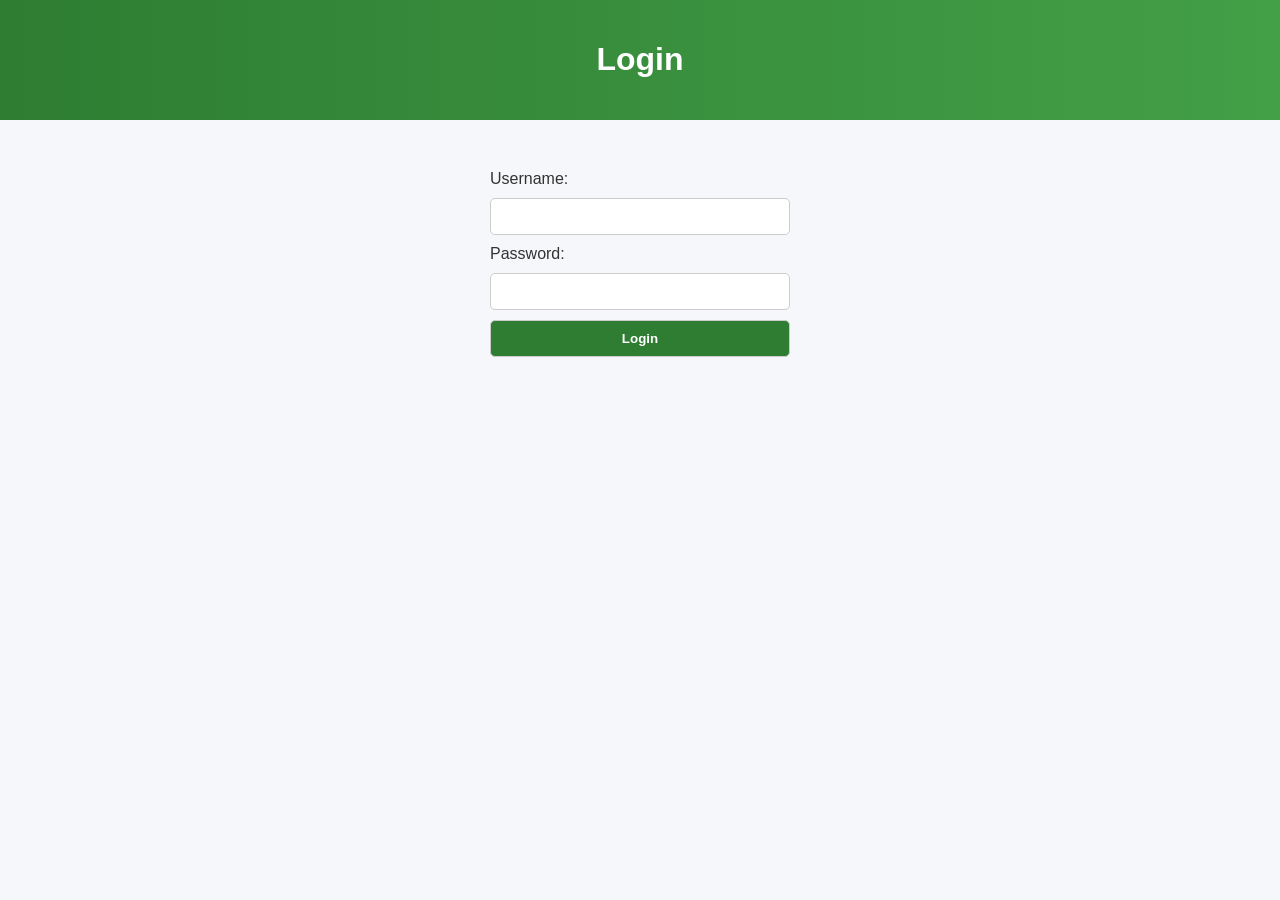
==== login.html @ e8d9943c "Add files via upload" ====
<!DOCTYPE html>
<html lang="en">

<head>
    <meta charset="UTF-8">
    <title>Login - Aakash Medical Store</title>
    <link rel="stylesheet" href="style.css">
</head>

<body>
    <header>
        <h1>Login</h1>
    </header>
    <form class="login-form">
        <label>Username:</label>
        <input type="text" required>
        <label>Password:</label>
        <input type="password" required>
        <button type="submit">Login</button>
    </form>
</body>

</html>
---- style.css ----
body {
    font-family: 'Segoe UI', Arial, sans-serif;
    margin: 0;
    background: #f5f7fa;
    color: #333;
}

header {
    background: linear-gradient(90deg, #2e7d32, #43a047);
    color: white;
    padding: 20px;
    text-align: center;
}

nav {
    background: #388e3c;
    display: flex;
    justify-content: center;
    gap: 20px;
    padding: 12px;
}

nav a {
    color: white;
    text-decoration: none;
    font-weight: 600;
}

nav a:hover {
    color: #ffeb3b;
}

.banner {
    background: url('images/pharmacy-clean.png') no-repeat center;
    background-size: cover;
    height: 300px;
    display: flex;
    align-items: center;
    justify-content: center;
    color: white;
    font-size: 2em;
    font-weight: bold;
    position: relative;
    text-shadow: 2px 2px 4px rgba(0, 0, 0, 0.6);
}

.banner::after {
    content: "";
    position: absolute;
    top: 0;
    left: 0;
    right: 0;
    bottom: 0;
    background: rgba(0, 0, 0, 0.4);
}

.products {
    display: flex;
    flex-wrap: wrap;
    justify-content: center;
    gap: 20px;
    padding: 20px;
}

.card {
    background: white;
    padding: 20px;
    border-radius: 8px;
    box-shadow: 0 2px 6px rgba(0, 0, 0, 0.2);
    width: 250px;
}

.card img {
    width: 100%;
    height: 160px;
    object-fit: cover;
    border-radius: 6px;
}

.login-form {
    display: flex;
    flex-direction: column;
    width: 300px;
    margin: 50px auto;
    gap: 10px;
}

.login-form input,
.login-form button {
    padding: 10px;
    border-radius: 5px;
    border: 1px solid #ccc;
}

.login-form button {
    background: #2e7d32;
    color: white;
    font-weight: bold;
    cursor: pointer;
}

.login-form button:hover {
    background: #1b5e20;
}

footer {
    background: #2e7d32;
    color: white;
    text-align: center;
    padding: 15px;
    margin-top: 30px;
}
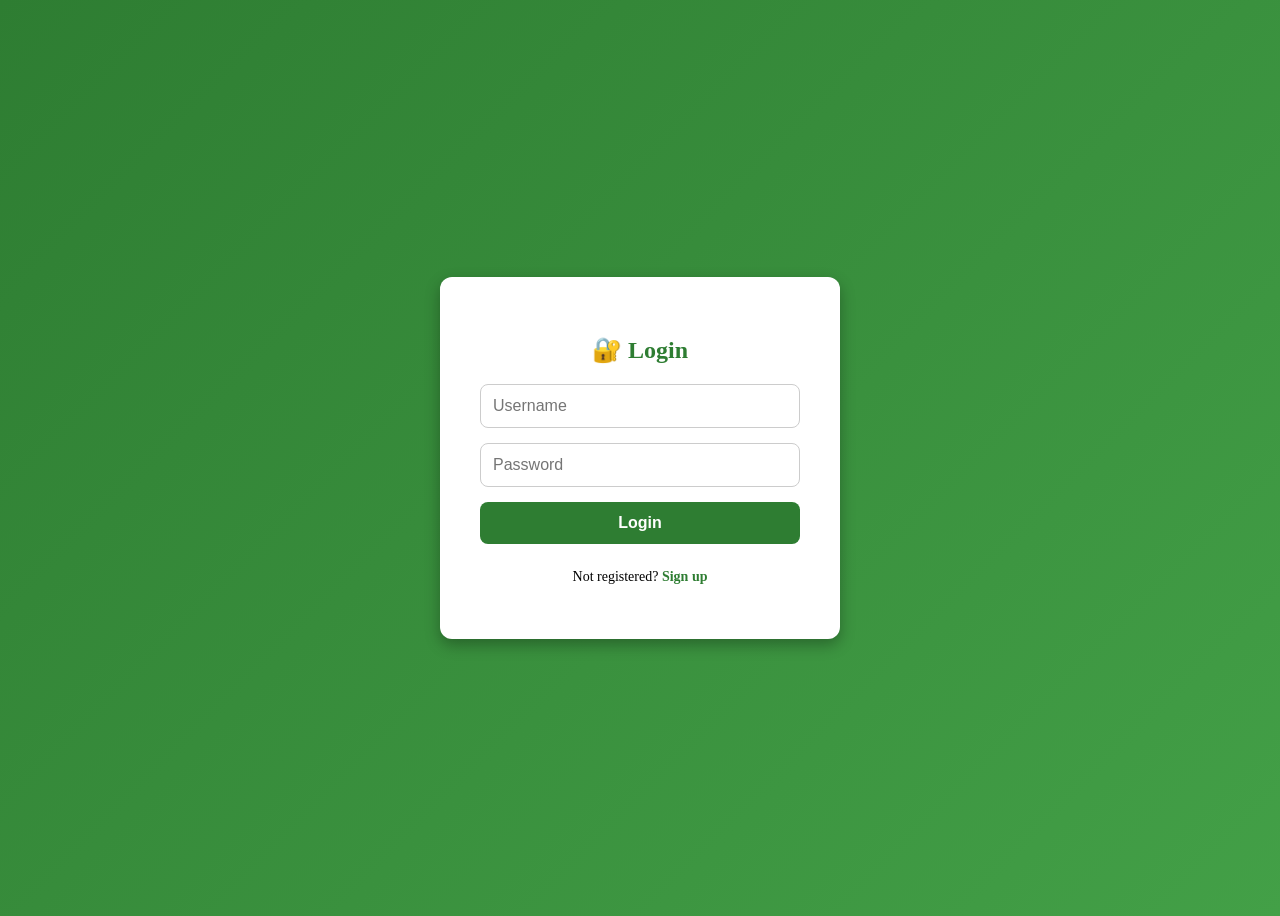
==== commit d6d2294d: "Add files via upload" ====
--- a/login.html
+++ b/login.html
@@ -7,17 +7,16 @@
     <link rel="stylesheet" href="style.css">
 </head>
 
-<body>
-    <header>
-        <h1>Login</h1>
-    </header>
-    <form class="login-form">
-        <label>Username:</label>
-        <input type="text" required>
-        <label>Password:</label>
-        <input type="password" required>
-        <button type="submit">Login</button>
-    </form>
+<body class="login-body">
+    <div class="login-container">
+        <h2>🔐 Login</h2>
+        <form class="login-form">
+            <input type="text" placeholder="Username" required>
+            <input type="password" placeholder="Password" required>
+            <button type="submit">Login</button>
+            <p class="signup-text">Not registered? <a href="#">Sign up</a></p>
+        </form>
+    </div>
 </body>
 
 </html>
--- a/style.css
+++ b/style.css
@@ -1,112 +1,70 @@
-body {
-    font-family: 'Segoe UI', Arial, sans-serif;
-    margin: 0;
-    background: #f5f7fa;
-    color: #333;
+/* Login Page Styling */
+.login-body {
+  background: linear-gradient(135deg, #2e7d32, #43a047);
+  display: flex;
+  justify-content: center;
+  align-items: center;
+  height: 100vh;
 }
 
-header {
-    background: linear-gradient(90deg, #2e7d32, #43a047);
-    color: white;
-    padding: 20px;
-    text-align: center;
+.login-container {
+  background: white;
+  padding: 40px;
+  border-radius: 12px;
+  box-shadow: 0 6px 15px rgba(0,0,0,0.3);
+  text-align: center;
+  width: 320px;
 }
 
-nav {
-    background: #388e3c;
-    display: flex;
-    justify-content: center;
-    gap: 20px;
-    padding: 12px;
-}
-
-nav a {
-    color: white;
-    text-decoration: none;
-    font-weight: 600;
-}
-
-nav a:hover {
-    color: #ffeb3b;
-}
-
-.banner {
-    background: url('images/pharmacy-clean.png') no-repeat center;
-    background-size: cover;
-    height: 300px;
-    display: flex;
-    align-items: center;
-    justify-content: center;
-    color: white;
-    font-size: 2em;
-    font-weight: bold;
-    position: relative;
-    text-shadow: 2px 2px 4px rgba(0, 0, 0, 0.6);
-}
-
-.banner::after {
-    content: "";
-    position: absolute;
-    top: 0;
-    left: 0;
-    right: 0;
-    bottom: 0;
-    background: rgba(0, 0, 0, 0.4);
-}
-
-.products {
-    display: flex;
-    flex-wrap: wrap;
-    justify-content: center;
-    gap: 20px;
-    padding: 20px;
-}
-
-.card {
-    background: white;
-    padding: 20px;
-    border-radius: 8px;
-    box-shadow: 0 2px 6px rgba(0, 0, 0, 0.2);
-    width: 250px;
-}
-
-.card img {
-    width: 100%;
-    height: 160px;
-    object-fit: cover;
-    border-radius: 6px;
+.login-container h2 {
+  margin-bottom: 20px;
+  color: #2e7d32;
 }
 
 .login-form {
-    display: flex;
-    flex-direction: column;
-    width: 300px;
-    margin: 50px auto;
-    gap: 10px;
+  display: flex;
+  flex-direction: column;
+  gap: 15px;
 }
 
-.login-form input,
-.login-form button {
-    padding: 10px;
-    border-radius: 5px;
-    border: 1px solid #ccc;
+.login-form input {
+  padding: 12px;
+  border: 1px solid #ccc;
+  border-radius: 8px;
+  font-size: 16px;
+}
+
+.login-form input:focus {
+  border-color: #2e7d32;
+  outline: none;
+  box-shadow: 0 0 6px rgba(46,125,50,0.5);
 }
 
 .login-form button {
-    background: #2e7d32;
-    color: white;
-    font-weight: bold;
-    cursor: pointer;
+  padding: 12px;
+  background: #2e7d32;
+  color: white;
+  font-size: 16px;
+  font-weight: bold;
+  border: none;
+  border-radius: 8px;
+  cursor: pointer;
+  transition: background 0.3s ease;
 }
 
 .login-form button:hover {
-    background: #1b5e20;
+  background: #1b5e20;
 }
 
-footer {
-    background: #2e7d32;
-    color: white;
-    text-align: center;
-    padding: 15px;
-    margin-top: 30px;
-}+.signup-text {
+  margin-top: 10px;
+  font-size: 14px;
+}
+.signup-text a {
+  color: #2e7d32;
+  text-decoration: none;
+  font-weight: bold;
+}
+.signup-text a:hover {
+  text-decoration: underline;
+}
